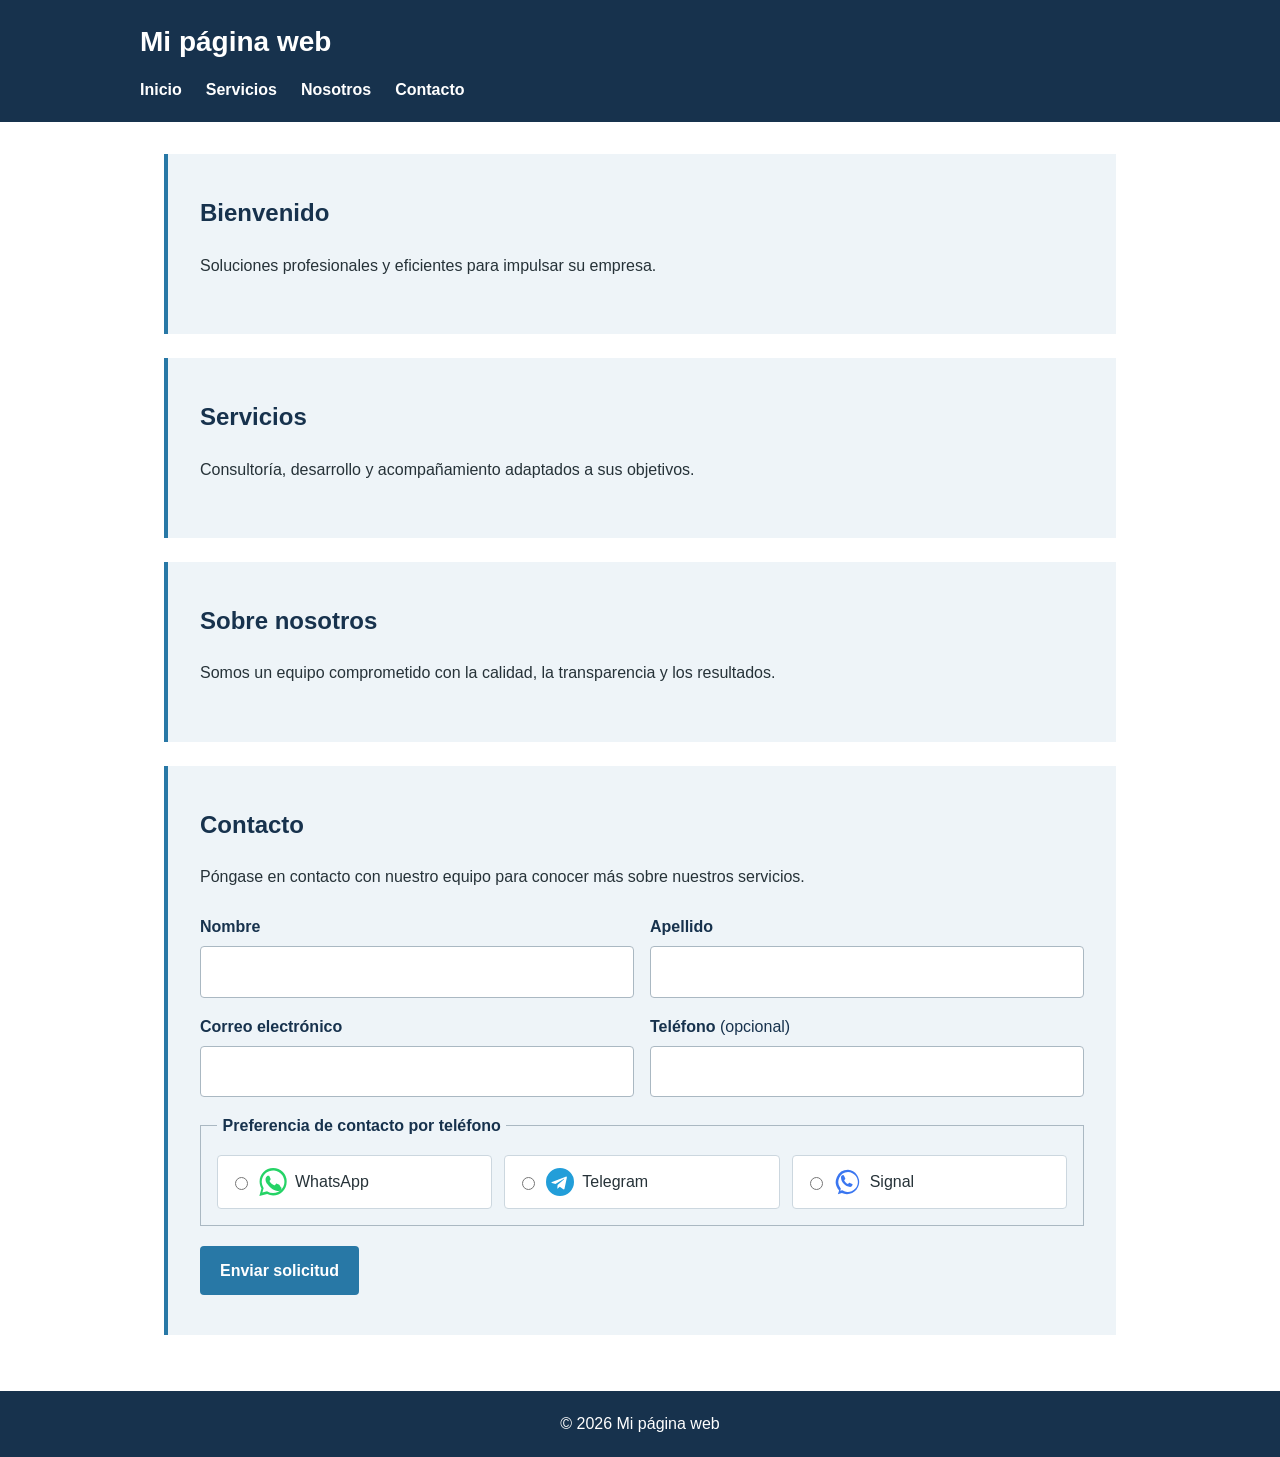
==== index.html @ 1f4df3c8 "cambios - carga inicial de archivos base" ====
<!DOCTYPE html>
<html lang="es">
<head>
    <meta charset="UTF-8">
    <meta name="viewport" content="width=device-width, initial-scale=1.0">
    <title>Mi página web</title>
    <link rel="stylesheet" href="styles/styles.css">
</head>
<body>
    <header>
        <h1>Mi página web</h1>
        <nav aria-label="Navegación principal">
            <ul>
                <li><a href="#inicio">Inicio</a></li>
                <li><a href="#servicios">Servicios</a></li>
                <li><a href="#nosotros">Nosotros</a></li>
                <li><a href="#contacto">Contacto</a></li>
            </ul>
        </nav>
    </header>

    <main>
        <section id="inicio">
            <h2>Bienvenido</h2>
            <p>Soluciones profesionales y eficientes para impulsar su empresa.</p>
        </section>

        <section id="servicios">
            <h2>Servicios</h2>
            <p>Consultoría, desarrollo y acompañamiento adaptados a sus objetivos.</p>
        </section>

        <section id="nosotros">
            <h2>Sobre nosotros</h2>
            <p>Somos un equipo comprometido con la calidad, la transparencia y los resultados.</p>
        </section>

        <section id="contacto">
            <h2>Contacto</h2>
            <p>Póngase en contacto con nuestro equipo para conocer más sobre nuestros servicios.</p>
            <form class="contact-form" action="#" method="post">
                <div class="form-row">
                    <div class="form-field">
                        <label for="nombre">Nombre</label>
                        <input type="text" id="nombre" name="nombre" autocomplete="given-name" required>
                    </div>

                    <div class="form-field">
                        <label for="apellido">Apellido</label>
                        <input type="text" id="apellido" name="apellido" autocomplete="family-name" required>
                    </div>
                </div>

                <div class="form-row">
                    <div class="form-field">
                        <label for="email">Correo electrónico</label>
                        <input type="email" id="email" name="email" autocomplete="email" required>
                    </div>

                    <div class="form-field">
                        <label for="telefono">Teléfono <span>(opcional)</span></label>
                        <input type="tel" id="telefono" name="telefono" autocomplete="tel">
                    </div>
                </div>

                <fieldset class="contact-methods">
                    <legend>Preferencia de contacto por teléfono</legend>
                    <label class="contact-option">
                        <input type="radio" name="contacto_telefono" value="whatsapp">
                        <img class="service-logo" src="images/whatsapp.svg" alt="">
                        <span>WhatsApp</span>
                    </label>

                    <label class="contact-option">
                        <input type="radio" name="contacto_telefono" value="telegram">
                        <img class="service-logo" src="images/telegram.svg" alt="">
                        <span>Telegram</span>
                    </label>

                    <label class="contact-option">
                        <input type="radio" name="contacto_telefono" value="signal">
                        <img class="service-logo" src="images/signal.svg" alt="">
                        <span>Signal</span>
                    </label>
                </fieldset>

                <button type="submit">Enviar solicitud</button>
            </form>
        </section>
    </main>

    <footer>
        <p>&copy; 2026 Mi página web</p>
    </footer>

    <script src="scripts/script.js"></script>
</body>
</html>
---- styles/styles.css ----
:root {
    --navy: #17324d;
    --blue: #2878a6;
    --light-blue: #eef4f8;
    --text: #263238;
    --white: #ffffff;
}

* {
    box-sizing: border-box;
}

html {
    scroll-behavior: smooth;
}

body {
    margin: 0;
    font-family: Arial, Helvetica, sans-serif;
    color: var(--text);
    background: var(--white);
    line-height: 1.6;
}

header {
    background: var(--navy);
    color: var(--white);
    padding: 1.25rem max(1.5rem, calc((100% - 1000px) / 2));
}

header h1 {
    margin: 0 0 0.75rem;
    font-size: 1.75rem;
}

nav ul {
    display: flex;
    gap: 1.5rem;
    margin: 0;
    padding: 0;
    list-style: none;
}

nav a {
    color: var(--white);
    font-weight: 600;
    text-decoration: none;
}

nav a:hover,
nav a:focus {
    text-decoration: underline;
}

main {
    max-width: 1000px;
    margin: 0 auto;
    padding: 2rem 1.5rem;
}

section {
    padding: 2.5rem 2rem;
    border-left: 4px solid var(--blue);
    background: var(--light-blue);
    margin-bottom: 1.5rem;
    scroll-margin-top: 1rem;
}

section h2 {
    margin-top: 0;
    color: var(--navy);
}

.contact-form {
    margin-top: 1.5rem;
}

.form-row {
    display: grid;
    grid-template-columns: repeat(2, minmax(0, 1fr));
    gap: 1rem;
    margin-bottom: 1rem;
}

.form-field {
    display: flex;
    flex-direction: column;
    gap: 0.4rem;
}

.form-field label,
.contact-methods legend {
    font-weight: 700;
    color: var(--navy);
}

.form-field label span {
    font-weight: 400;
}

.form-field input {
    width: 100%;
    border: 1px solid #aab8c2;
    border-radius: 4px;
    padding: 0.75rem;
    font: inherit;
    background: var(--white);
}

.form-field input:focus {
    border-color: var(--blue);
    outline: 2px solid rgba(40, 120, 166, 0.2);
}

.contact-methods {
    display: grid;
    grid-template-columns: repeat(3, minmax(0, 1fr));
    gap: 0.75rem;
    margin: 0 0 1.25rem;
    padding: 1rem;
    border: 1px solid #aab8c2;
}

.contact-methods legend {
    padding: 0 0.35rem;
}

.contact-option {
    display: flex;
    align-items: center;
    gap: 0.5rem;
    padding: 0.75rem;
    border: 1px solid #ccd7df;
    border-radius: 4px;
    background: var(--white);
    cursor: pointer;
}

.contact-option:has(input:checked) {
    border-color: var(--blue);
    box-shadow: 0 0 0 2px rgba(40, 120, 166, 0.15);
}

.service-logo {
    width: 28px;
    height: 28px;
    flex: 0 0 28px;
}

.contact-form button {
    border: 0;
    border-radius: 4px;
    padding: 0.75rem 1.25rem;
    background: var(--blue);
    color: var(--white);
    font: inherit;
    font-weight: 700;
    cursor: pointer;
}

.contact-form button:hover,
.contact-form button:focus {
    background: var(--navy);
}

footer {
    background: var(--navy);
    color: var(--white);
    text-align: center;
    padding: 1.25rem;
}

footer p {
    margin: 0;
}

@media (max-width: 600px) {
    nav ul {
        flex-wrap: wrap;
        gap: 0.5rem 1rem;
    }

    section {
        padding: 2rem 1.25rem;
    }

    .form-row,
    .contact-methods {
        grid-template-columns: 1fr;
    }
}
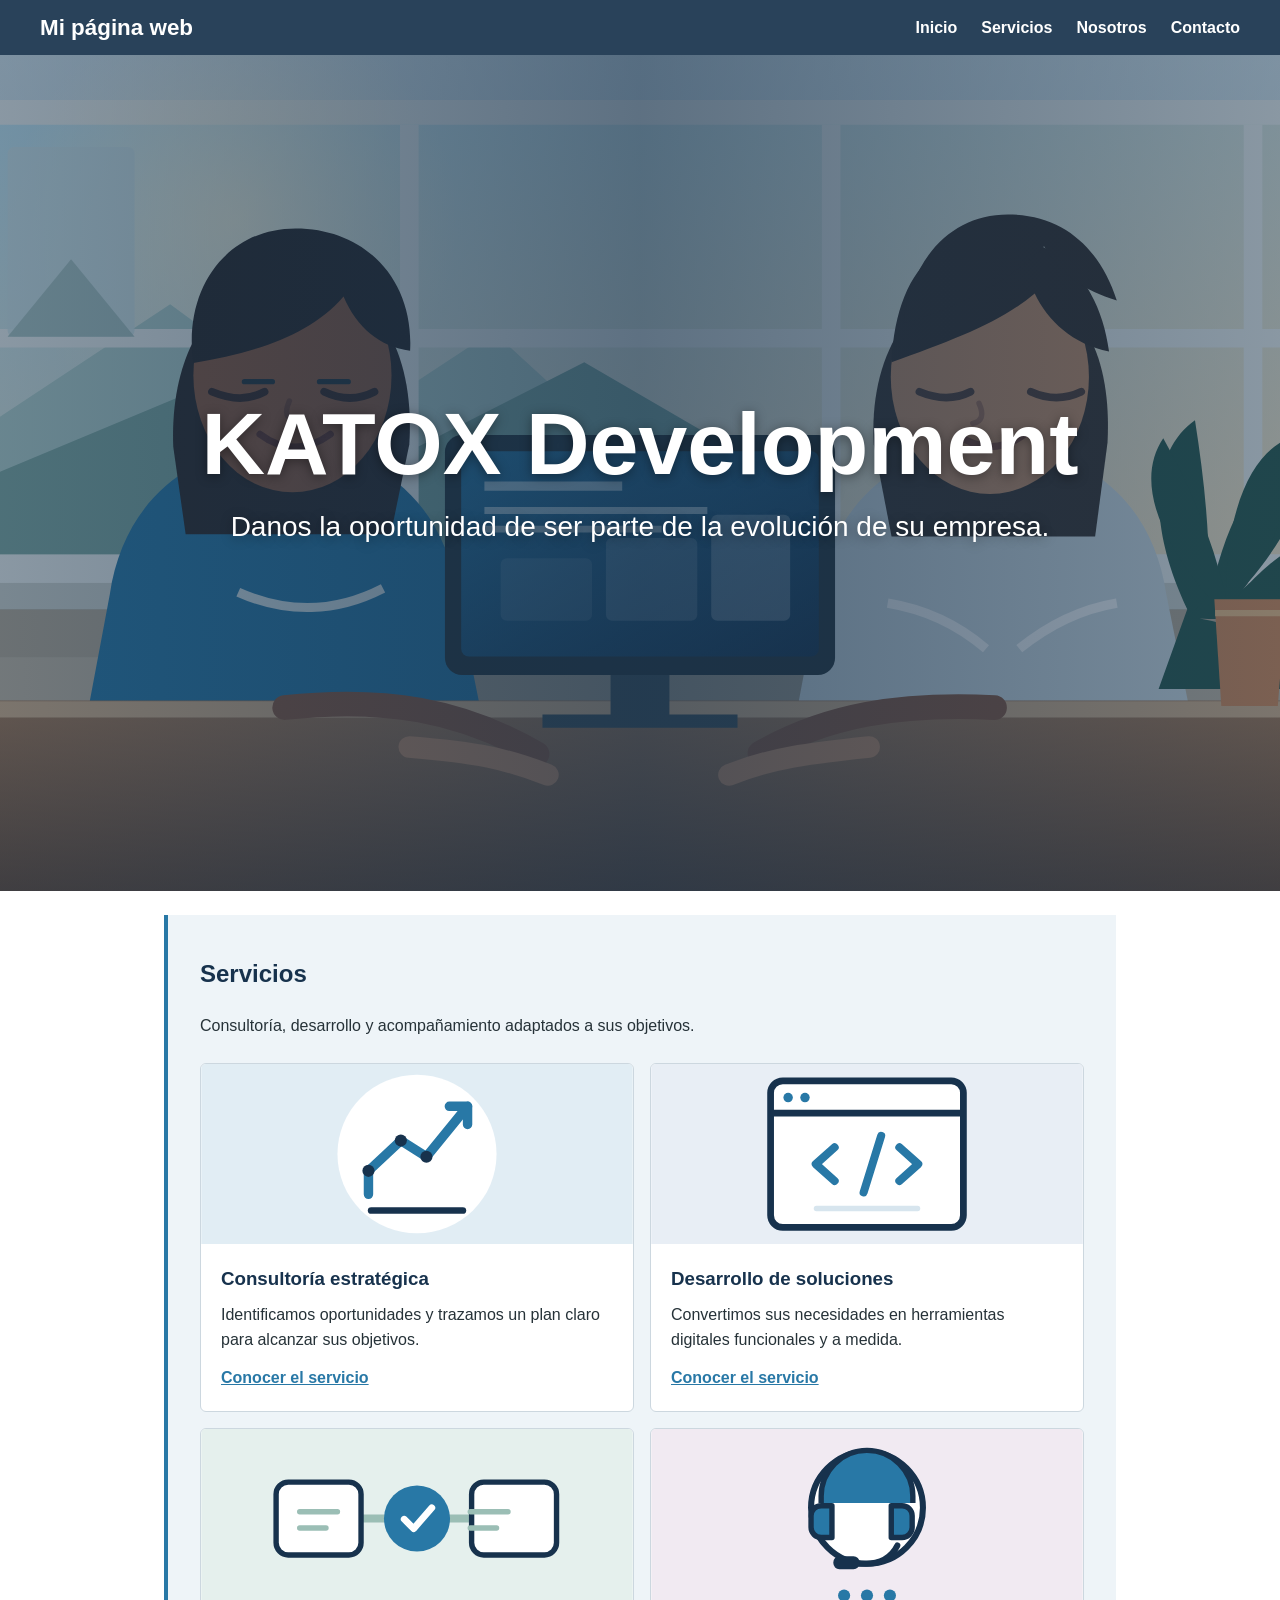
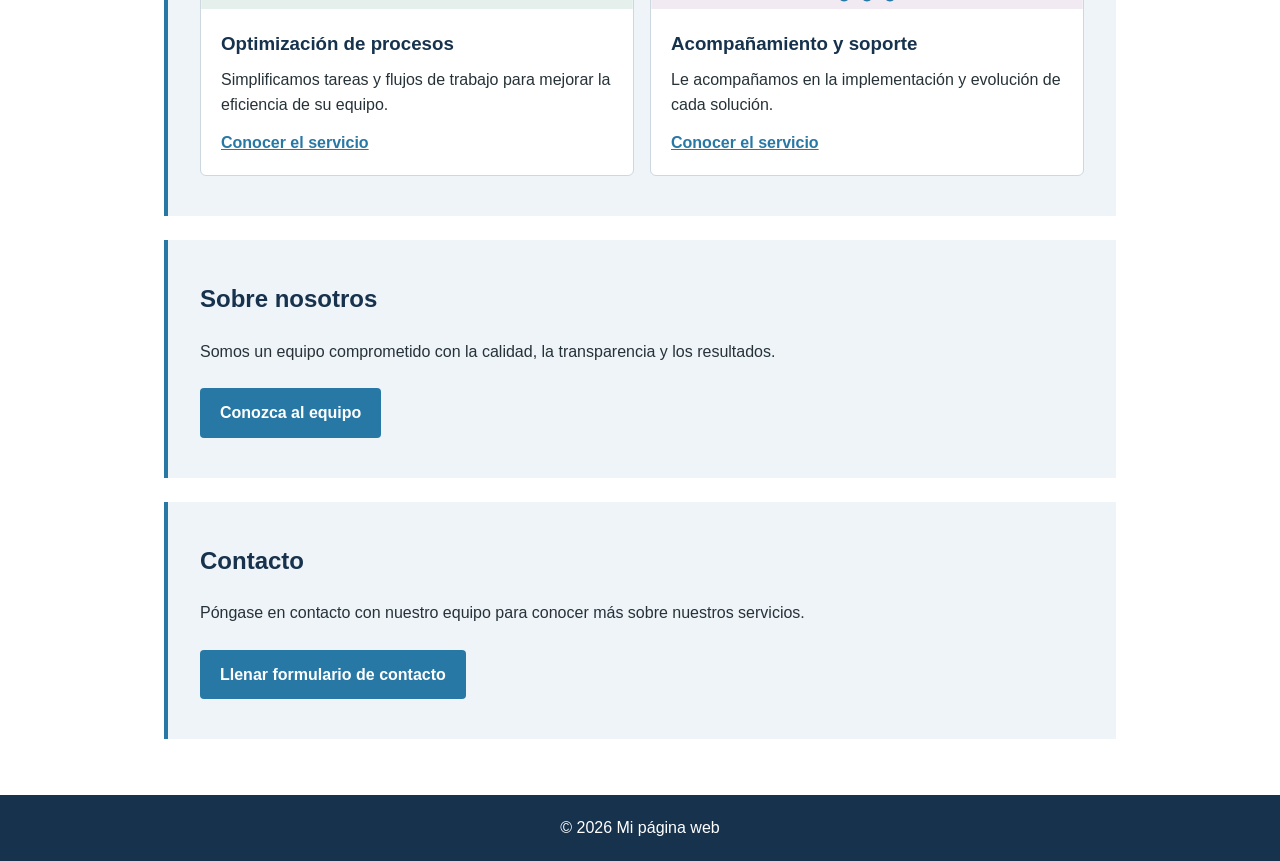
==== commit 52b4a407: "cambio - agrega paginas e imagenes de inicio y servicios" ====
--- a/index.html
+++ b/index.html
@@ -1,91 +1,84 @@
 <!DOCTYPE html>
 <html lang="es">
+
 <head>
     <meta charset="UTF-8">
     <meta name="viewport" content="width=device-width, initial-scale=1.0">
-    <title>Mi página web</title>
+    <title>KATOX Development</title>
     <link rel="stylesheet" href="styles/styles.css">
 </head>
+
 <body>
-    <header>
+    <header class="home-header">
         <h1>Mi página web</h1>
         <nav aria-label="Navegación principal">
             <ul>
                 <li><a href="#inicio">Inicio</a></li>
                 <li><a href="#servicios">Servicios</a></li>
-                <li><a href="#nosotros">Nosotros</a></li>
-                <li><a href="#contacto">Contacto</a></li>
+                <li><a href="nosotros.html">Nosotros</a></li>
+                <li><a href="contacto.html">Contacto</a></li>
             </ul>
         </nav>
     </header>
 
-    <main>
-        <section id="inicio">
-            <h2>Bienvenido</h2>
-            <p>Soluciones profesionales y eficientes para impulsar su empresa.</p>
+    <main class="home-main">
+        <section id="inicio" class="hero">
+            <img class="hero-image" src="images/katox-hero.svg" alt="Dos profesionales de distintas etnias revisan juntos una pantalla en una oficina moderna iluminada por el día">
+            <div class="hero-content">
+                <h2>KATOX Development</h2>
+                <p>Danos la oportunidad de ser parte de la evolución de su empresa.</p>
+            </div>
         </section>
 
         <section id="servicios">
             <h2>Servicios</h2>
             <p>Consultoría, desarrollo y acompañamiento adaptados a sus objetivos.</p>
+            <div class="service-grid">
+                <article class="service-card">
+                    <img src="images/consultoria.svg" alt="Ilustración de planificación y estrategia">
+                    <div class="service-card-content">
+                        <h3>Consultoría estratégica</h3>
+                        <p>Identificamos oportunidades y trazamos un plan claro para alcanzar sus objetivos.</p>
+                        <a href="servicios.html#consultoria">Conocer el servicio</a>
+                    </div>
+                </article>
+                <article class="service-card">
+                    <img src="images/desarrollo.svg" alt="Ilustración de desarrollo de una solución digital">
+                    <div class="service-card-content">
+                        <h3>Desarrollo de soluciones</h3>
+                        <p>Convertimos sus necesidades en herramientas digitales funcionales y a medida.</p>
+                        <a href="servicios.html#desarrollo">Conocer el servicio</a>
+                    </div>
+                </article>
+                <article class="service-card">
+                    <img src="images/optimizacion.svg" alt="Ilustración de procesos conectados y optimizados">
+                    <div class="service-card-content">
+                        <h3>Optimización de procesos</h3>
+                        <p>Simplificamos tareas y flujos de trabajo para mejorar la eficiencia de su equipo.</p>
+                        <a href="servicios.html#optimizacion">Conocer el servicio</a>
+                    </div>
+                </article>
+                <article class="service-card">
+                    <img src="images/acompanamiento.svg" alt="Ilustración de acompañamiento y soporte">
+                    <div class="service-card-content">
+                        <h3>Acompañamiento y soporte</h3>
+                        <p>Le acompañamos en la implementación y evolución de cada solución.</p>
+                        <a href="servicios.html#acompanamiento">Conocer el servicio</a>
+                    </div>
+                </article>
+            </div>
         </section>
 
         <section id="nosotros">
             <h2>Sobre nosotros</h2>
             <p>Somos un equipo comprometido con la calidad, la transparencia y los resultados.</p>
+            <a class="button-link" href="nosotros.html">Conozca al equipo</a>
         </section>
 
         <section id="contacto">
             <h2>Contacto</h2>
             <p>Póngase en contacto con nuestro equipo para conocer más sobre nuestros servicios.</p>
-            <form class="contact-form" action="#" method="post">
-                <div class="form-row">
-                    <div class="form-field">
-                        <label for="nombre">Nombre</label>
-                        <input type="text" id="nombre" name="nombre" autocomplete="given-name" required>
-                    </div>
-
-                    <div class="form-field">
-                        <label for="apellido">Apellido</label>
-                        <input type="text" id="apellido" name="apellido" autocomplete="family-name" required>
-                    </div>
-                </div>
-
-                <div class="form-row">
-                    <div class="form-field">
-                        <label for="email">Correo electrónico</label>
-                        <input type="email" id="email" name="email" autocomplete="email" required>
-                    </div>
-
-                    <div class="form-field">
-                        <label for="telefono">Teléfono <span>(opcional)</span></label>
-                        <input type="tel" id="telefono" name="telefono" autocomplete="tel">
-                    </div>
-                </div>
-
-                <fieldset class="contact-methods">
-                    <legend>Preferencia de contacto por teléfono</legend>
-                    <label class="contact-option">
-                        <input type="radio" name="contacto_telefono" value="whatsapp">
-                        <img class="service-logo" src="images/whatsapp.svg" alt="">
-                        <span>WhatsApp</span>
-                    </label>
-
-                    <label class="contact-option">
-                        <input type="radio" name="contacto_telefono" value="telegram">
-                        <img class="service-logo" src="images/telegram.svg" alt="">
-                        <span>Telegram</span>
-                    </label>
-
-                    <label class="contact-option">
-                        <input type="radio" name="contacto_telefono" value="signal">
-                        <img class="service-logo" src="images/signal.svg" alt="">
-                        <span>Signal</span>
-                    </label>
-                </fieldset>
-
-                <button type="submit">Enviar solicitud</button>
-            </form>
+            <a class="button-link" href="contacto.html">Llenar formulario de contacto</a>
         </section>
     </main>
 
@@ -95,4 +88,5 @@
 
     <script src="scripts/script.js"></script>
 </body>
+
 </html>
--- a/styles/styles.css
+++ b/styles/styles.css
@@ -23,19 +23,36 @@
 }
 
 header {
-    background: var(--navy);
-    color: var(--white);
-    padding: 1.25rem max(1.5rem, calc((100% - 1000px) / 2));
+    position: sticky;
+    z-index: 10;
+    top: 0;
+    display: flex;
+    align-items: center;
+    justify-content: space-between;
+    gap: 1rem;
+    background: var(--navy);
+    color: var(--white);
+    padding: 0.6rem max(1.25rem, calc((100% - 1200px) / 2));
+}
+
+.home-header {
+    background: rgba(23, 50, 77, 0.92);
 }
 
 header h1 {
-    margin: 0 0 0.75rem;
-    font-size: 1.75rem;
+    margin: 0;
+    font-size: 1.4rem;
+    white-space: nowrap;
+}
+
+nav {
+    margin-left: auto;
 }
 
 nav ul {
     display: flex;
-    gap: 1.5rem;
+    justify-content: flex-end;
+    gap: clamp(0.75rem, 2vw, 1.5rem);
     margin: 0;
     padding: 0;
     list-style: none;
@@ -56,6 +73,10 @@
     max-width: 1000px;
     margin: 0 auto;
     padding: 2rem 1.5rem;
+}
+
+.home-main {
+    padding-top: 0;
 }
 
 section {
@@ -63,7 +84,7 @@
     border-left: 4px solid var(--blue);
     background: var(--light-blue);
     margin-bottom: 1.5rem;
-    scroll-margin-top: 1rem;
+    scroll-margin-top: 5rem;
 }
 
 section h2 {
@@ -71,8 +92,144 @@
     color: var(--navy);
 }
 
+.hero {
+    position: relative;
+    display: flex;
+    width: 100vw;
+    min-height: calc(100vh - 4rem);
+    min-height: calc(100svh - 4rem);
+    margin: 0 calc(50% - 50vw) 1.5rem;
+    padding: 2rem 1.5rem;
+    align-items: center;
+    justify-content: center;
+    overflow: hidden;
+    border: 0;
+    background: var(--navy);
+    text-align: center;
+}
+
+.hero::after {
+    position: absolute;
+    inset: 0;
+    background: linear-gradient(90deg, rgba(23, 50, 77, 0.48), rgba(23, 50, 77, 0.68), rgba(23, 50, 77, 0.48));
+    content: "";
+}
+
+.hero-image {
+    position: absolute;
+    inset: 0;
+    width: 100%;
+    height: 100%;
+    object-fit: cover;
+    object-position: center;
+}
+
+.hero-content {
+    position: relative;
+    z-index: 1;
+    max-width: 900px;
+    color: var(--white);
+    text-shadow: 0 2px 12px rgba(0, 0, 0, 0.4);
+}
+
+.hero-content h2 {
+    margin: 0 0 0.75rem;
+    color: var(--white);
+    font-size: clamp(2.5rem, 7vw, 5.5rem);
+    line-height: 1.1;
+}
+
+.hero-content p {
+    margin: 0;
+    font-size: clamp(1.1rem, 2.5vw, 1.75rem);
+}
+
+.service-grid {
+    display: grid;
+    grid-template-columns: repeat(2, minmax(0, 1fr));
+    gap: 1rem;
+    margin-top: 1.5rem;
+}
+
+.service-card {
+    overflow: hidden;
+    border: 1px solid #ccd7df;
+    border-radius: 6px;
+    background: var(--white);
+}
+
+.service-card > img {
+    display: block;
+    width: 100%;
+    height: 180px;
+    object-fit: cover;
+}
+
+.service-card-content {
+    padding: 1.25rem;
+}
+
+.service-card h3,
+.service-detail h3 {
+    margin: 0 0 0.5rem;
+    color: var(--navy);
+}
+
+.service-card p {
+    margin: 0 0 0.75rem;
+}
+
+.service-card a,
+.service-detail a {
+    color: var(--blue);
+    font-weight: 700;
+}
+
+.service-detail ul {
+    margin-bottom: 0;
+}
+
+.team-grid {
+    display: grid;
+    grid-template-columns: repeat(3, minmax(0, 1fr));
+    gap: 1rem;
+    margin-top: 1.5rem;
+}
+
+.team-card {
+    padding: 1.25rem;
+    border: 1px solid #ccd7df;
+    border-radius: 6px;
+    background: var(--white);
+}
+
+.team-card h3 {
+    margin: 0 0 0.5rem;
+    color: var(--navy);
+}
+
+.team-card p {
+    margin: 0;
+}
+
 .contact-form {
     margin-top: 1.5rem;
+}
+
+.button-link {
+    display: inline-block;
+    margin-top: 0.5rem;
+    border-radius: 4px;
+    padding: 0.75rem 1.25rem;
+    background: var(--blue);
+    color: var(--white);
+    font-weight: 700;
+    text-decoration: none;
+}
+
+.button-link:hover,
+.button-link:focus {
+    background: var(--navy);
 }
 
 .form-row {
@@ -175,9 +332,32 @@
 }
 
 @media (max-width: 600px) {
+    header {
+        flex-wrap: wrap;
+        gap: 0.35rem 1rem;
+        padding: 0.5rem 1rem;
+    }
+
+    header h1 {
+        font-size: 1.2rem;
+    }
+
+    nav {
+        flex: 1 1 auto;
+    }
+
     nav ul {
         flex-wrap: wrap;
-        gap: 0.5rem 1rem;
+        gap: 0.25rem 0.75rem;
+    }
+
+    .home-main {
+        padding-top: 0;
+    }
+
+    .hero {
+        min-height: calc(100vh - 4.5rem);
+        min-height: calc(100svh - 4.5rem);
     }
 
     section {
@@ -188,4 +368,12 @@
     .contact-methods {
         grid-template-columns: 1fr;
     }
-}
+
+    .service-grid {
+        grid-template-columns: 1fr;
+    }
+
+    .team-grid {
+        grid-template-columns: 1fr;
+    }
+}
